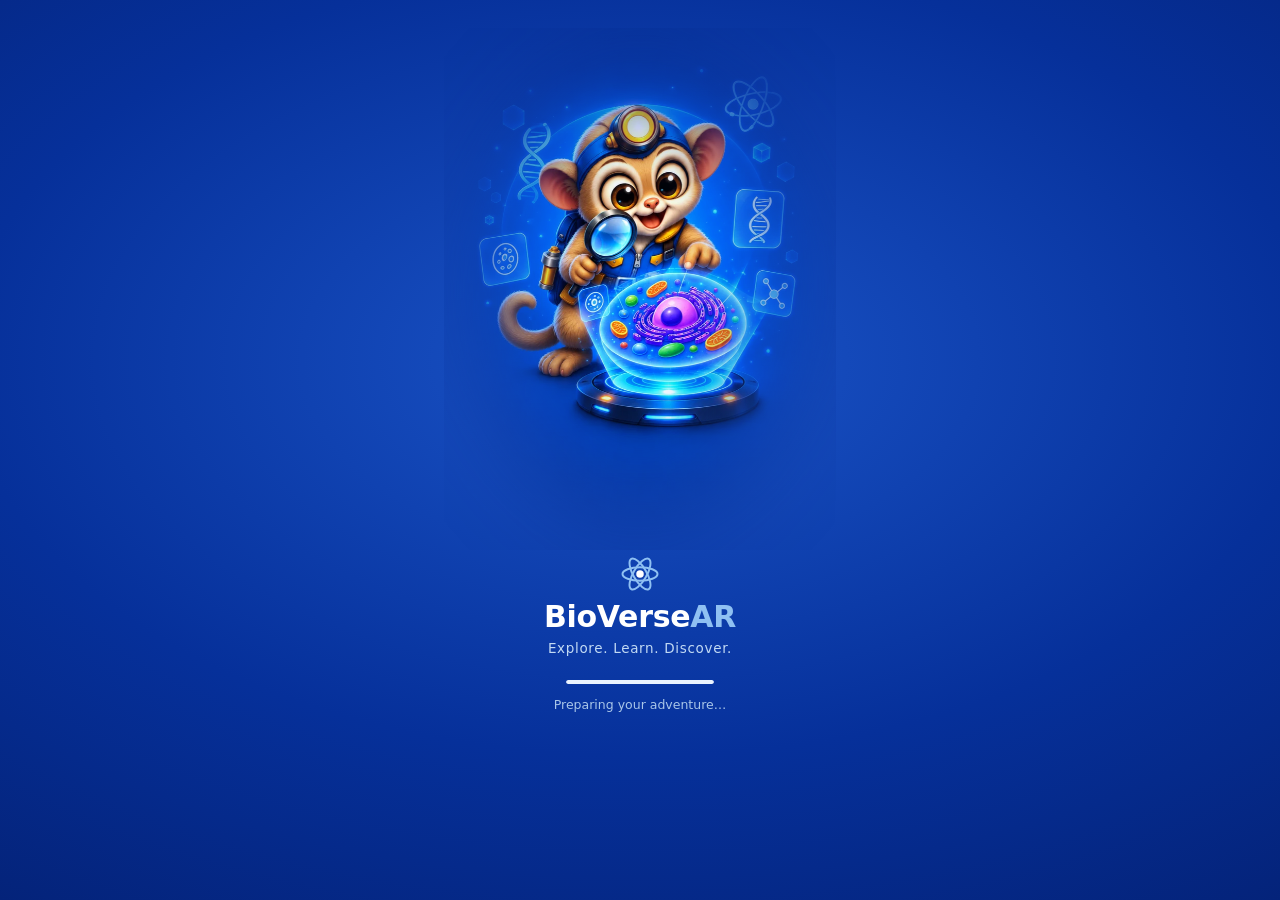
==== index.html @ 2a42e409 "Deploy BioVerseAR at bioversear-app.github.io root + Android app verification" ====
<!DOCTYPE html>
<html lang="en">
<head>
  <meta charset="utf-8">
  <meta name="viewport" content="width=device-width, initial-scale=1, viewport-fit=cover">
  <meta name="theme-color" content="#185FA5">
  <title>BioVerseAR — Sign in</title>
  <!--
    Installable PWA (Android + iOS "Add to Home Screen"). Identity is an
    { alias, classCode } profile (no real names, no passwords) tied to a
    Supabase anonymous-auth session; results + leaderboard sync to Supabase
    when online, and the app shell still opens offline via the service worker.
  -->
  <style>
    :root {
      --bg: #F4F8FC;
      --surface: #ffffff;
      --ink: #042C53;
      --muted: #5A6B7B;
      --primary: #185FA5;
      --primary-press: #124b82;
      --accent: #E1F5EE;
      --danger: #B42318;
      --danger-bg: #FEF3F2;
      --line: #D7E2EE;
      --radius: 14px;
    }
    * { box-sizing: border-box; }
    html, body { margin: 0; padding: 0; }
    body {
      font-family: system-ui, -apple-system, "Segoe UI", Roboto, sans-serif;
      background: var(--bg);
      color: var(--ink);
      min-height: 100dvh;
      display: flex;
      flex-direction: column;
      -webkit-text-size-adjust: 100%;
    }
    .wrap {
      width: 100%;
      max-width: 420px;
      margin: 0 auto;
      padding: 24px 20px calc(24px + env(safe-area-inset-bottom));
      flex: 1;
      display: flex;
      flex-direction: column;
      justify-content: center;
      gap: 20px;
    }
    .brand { text-align: center; }
    .brand .logo {
      width: 56px; height: 56px; margin: 0 auto 10px;
      display: grid; place-items: center;
      background: var(--primary); border-radius: 16px;
    }
    .brand .logo svg { width: 32px; height: 32px; }
    .brand h1 { font-size: 22px; margin: 0; letter-spacing: -0.01em; }
    .brand p { font-size: 13px; color: var(--muted); margin: 4px 0 0; }

    .card {
      background: var(--surface);
      border: 1px solid var(--line);
      border-radius: var(--radius);
      padding: 20px;
      box-shadow: 0 1px 2px rgba(4,44,83,0.04);
    }
    .card h2 { font-size: 17px; margin: 0 0 4px; }
    .card .sub { font-size: 13px; color: var(--muted); margin: 0 0 16px; }

    .field { margin-bottom: 16px; }
    .field label { display: block; font-size: 13px; font-weight: 600; margin-bottom: 6px; }
    .field .hint { font-weight: 400; color: var(--muted); }
    .field input {
      width: 100%;
      font-size: 16px; /* keeps mobile from zooming on focus */
      padding: 13px 14px;
      border: 1.5px solid var(--line);
      border-radius: 10px;
      background: #fff;
      color: var(--ink);
      outline: none;
      transition: border-color .12s ease;
    }
    .field input:focus { border-color: var(--primary); }
    .field input[aria-invalid="true"] { border-color: var(--danger); background: var(--danger-bg); }
    .field .error {
      display: none;
      font-size: 12.5px; color: var(--danger); margin-top: 6px;
    }
    .field .error.show { display: block; }

    .btn {
      -webkit-appearance: none; appearance: none;
      width: 100%;
      font-size: 16px; font-weight: 600;
      padding: 14px 16px;
      border: none; border-radius: 10px;
      background: var(--primary); color: #fff;
      cursor: pointer;
      min-height: 50px;
      touch-action: manipulation;
    }
    .btn:active { background: var(--primary-press); }
    .btn:disabled { opacity: .65; cursor: default; }
    .auth-tabs {
      display: flex; gap: 4px; background: #EEF3F9; border: 1px solid var(--line);
      border-radius: 999px; padding: 4px; margin: 0 0 18px;
    }
    .auth-tab {
      flex: 1; border: 0; background: transparent; font: inherit; font-size: 14px; font-weight: 700;
      color: var(--muted); padding: 9px 10px; border-radius: 999px; cursor: pointer;
    }
    .auth-tab.on { background: var(--primary); color: #fff; }
    .form-error { font-size: 12.5px; color: var(--danger); margin: -4px 0 12px; display: none; }
    .form-error.show { display: block; }
    .auth-alt { text-align: center; font-size: 13px; color: var(--muted); margin: 14px 0 0; }
    .linklike { background: none; border: 0; color: var(--primary); font: inherit; font-weight: 700; cursor: pointer; padding: 0; text-decoration: underline; }
    .btn.secondary {
      background: transparent; color: var(--primary);
      border: 1.5px solid var(--line);
      margin-top: 10px;
    }
    .btn.secondary:active { background: #eef4fb; }

    /* Game-oriented entry hook + a quiet privacy footnote (replaces the old boxed note) */
    .entry-note { margin-top: 8px; text-align: center; }
    .entry-hook {
      display: inline-flex; align-items: center; gap: 7px;
      font-size: 13px; font-weight: 700; color: var(--primary);
      background: var(--accent); border-radius: 999px;
      padding: 9px 15px; line-height: 1.2;
    }
    .entry-hook svg { flex: 0 0 auto; width: 15px; height: 15px; }
    .entry-privacy {
      font-size: 11.5px; color: var(--muted); line-height: 1.5;
      margin: 10px 0 0; text-align: center; text-wrap: balance;
    }
    .entry-privacy svg { width: 12px; height: 12px; opacity: .85; vertical-align: -2px; margin-right: 4px; }
    .entry-privacy strong { color: var(--ink); font-weight: 700; }

    /* Signed-in view */
    #welcome .who {
      display: flex; align-items: center; gap: 12px;
      padding: 4px 0 14px; border-bottom: 1px solid var(--line); margin-bottom: 16px;
    }
    #welcome .avatar {
      width: 44px; height: 44px; border-radius: 50%;
      background: var(--primary); color: #fff;
      display: grid; place-items: center; font-weight: 700; font-size: 18px;
      flex: 0 0 auto; overflow: hidden;
    }
    #welcome .avatar svg { width: 100%; height: 100%; display: block; }

    /* Avatar picker (sign-up) */
    .av-strip { display: flex; gap: 10px; overflow-x: auto; padding: 4px 2px 6px; scrollbar-width: none; -webkit-overflow-scrolling: touch; }
    .av-strip::-webkit-scrollbar { display: none; }
    .av-opt { flex: 0 0 auto; border: 0; background: none; padding: 0; cursor: pointer; display: flex; flex-direction: column; align-items: center; gap: 5px; }
    .av-face { width: 52px; height: 52px; border-radius: 50%; overflow: hidden; background: #e6eef7; box-shadow: 0 0 0 2px #fff, 0 0 0 3px transparent; transition: box-shadow .12s ease, transform .12s ease; }
    .av-face svg { width: 100%; height: 100%; display: block; }
    .av-nm { font-size: 11px; font-weight: 700; color: var(--muted); }
    .av-opt.on .av-face { box-shadow: 0 0 0 3px #fff, 0 0 0 6px var(--primary); transform: translateY(-1px); }
    .av-opt.on .av-nm { color: var(--primary); }
    .av-opt:focus-visible .av-face { box-shadow: 0 0 0 3px #fff, 0 0 0 6px var(--primary); }
    .av-tag { text-align: center; font-size: 12.5px; color: var(--muted); font-style: italic; min-height: 18px; margin-top: 2px; }
    .av-tag b { font-style: normal; font-weight: 800; color: var(--primary); }
    .av-tag b::after { content: ' — '; color: var(--muted); font-weight: 400; }
    @media (prefers-reduced-motion: reduce) { .av-face { transition: none; } }
    #welcome .who .name { font-size: 17px; font-weight: 700; }
    #welcome .who .code { font-size: 13px; color: var(--muted); }

    .offline-tag {
      display: inline-flex; align-items: center; gap: 6px;
      font-size: 11.5px; color: var(--muted);
      justify-content: center;
    }
    .dot { width: 7px; height: 7px; border-radius: 50%; background: #2E9E6B; }
    .hidden { display: none !important; }

    /* ---- Splash / launch screen (Variant 1) ---- */
    .splash {
      position: fixed; inset: 0; z-index: 9999;
      background: radial-gradient(120% 100% at 50% 40%, #1A54C8 0%, #06309A 44%, #02175C 100%);
      display: flex; flex-direction: column; align-items: center;
      padding: max(28px, env(safe-area-inset-top)) 24px calc(30px + env(safe-area-inset-bottom));
      opacity: 1; transition: opacity .5s ease;
    }
    .splash.out { opacity: 0; pointer-events: none; }
    .splash-hero {
      flex: 1 1 auto; min-height: 0; width: auto; max-width: 80%; max-height: 58vh;
      object-fit: contain; align-self: center;
      /* the image keeps its blue background but its edges are feathered to transparent
         (baked into the WebP), so it dissolves into the matching gradient — no hard box */
      animation: heroIn .8s cubic-bezier(.2,.8,.2,1) both;
    }
    @keyframes heroIn { from { opacity: 0; transform: translateY(14px) scale(.97); } to { opacity: 1; transform: none; } }
    .splash-brand { text-align: center; color: #fff; margin-top: 4px; animation: splashUp .7s ease .15s both; }
    .splash-logo { width: 40px; height: 40px; margin: 0 auto 8px; }
    .splash-name { font-size: 30px; font-weight: 800; letter-spacing: -.01em; line-height: 1; }
    .splash-name span { color: #8FC0F2; }
    .splash-tag { font-size: 13.5px; color: #C2DAF4; margin-top: 8px; letter-spacing: .05em; }
    .splash-loader { width: 148px; height: 4px; border-radius: 99px; background: rgba(255,255,255,.18); margin-top: 24px; overflow: hidden; animation: splashUp .7s ease .25s both; }
    .splash-bar { height: 100%; width: 0; background: #EAF3FF; border-radius: 99px; animation: splashBar 2.2s ease forwards; }
    @keyframes splashBar { from { width: 0; } to { width: 100%; } }
    .splash-note { font-size: 12.5px; color: #A9C6E8; margin-top: 13px; animation: splashUp .7s ease .3s both; }
    @keyframes splashUp { from { opacity: 0; transform: translateY(10px); } to { opacity: 1; transform: none; } }
    @media (prefers-reduced-motion: reduce) {
      .splash-hero, .splash-brand, .splash-loader, .splash-note { animation: none; }
      .splash-bar { animation: none; width: 100%; }
    }
  </style>
  <link rel="manifest" href="manifest.json">
  <link rel="icon" type="image/png" sizes="32x32" href="assets/icons/favicon-32.png">
  <link rel="apple-touch-icon" href="assets/icons/apple-touch-icon.png">
  <meta name="apple-mobile-web-app-capable" content="yes">
  <meta name="mobile-web-app-capable" content="yes">
  <meta name="apple-mobile-web-app-status-bar-style" content="default">
  <meta name="apple-mobile-web-app-title" content="BioVerseAR">
</head>
<body>
  <div id="splash" class="splash" role="status" aria-label="Loading BioVerseAR">
    <img class="splash-hero" src="assets/splash/tarsier-hero.webp" alt="">
    <div class="splash-brand">
      <div class="splash-logo" aria-hidden="true">
        <svg viewBox="0 0 48 48" fill="none">
          <g stroke="#8FC0F2" stroke-width="2.4" fill="none">
            <ellipse cx="24" cy="24" rx="21" ry="8"/>
            <ellipse cx="24" cy="24" rx="21" ry="8" transform="rotate(60 24 24)"/>
            <ellipse cx="24" cy="24" rx="21" ry="8" transform="rotate(120 24 24)"/>
          </g>
          <circle cx="24" cy="24" r="4.5" fill="#fff"/>
        </svg>
      </div>
      <div class="splash-name">BioVerse<span>AR</span></div>
      <div class="splash-tag">Explore. Learn. Discover.</div>
    </div>
    <div class="splash-loader"><div class="splash-bar"></div></div>
    <div class="splash-note">Preparing your adventure…</div>
  </div>

  <div class="wrap">
    <div class="brand">
      <div class="logo" aria-hidden="true">
        <svg viewBox="0 0 24 24" fill="none" xmlns="http://www.w3.org/2000/svg">
          <circle cx="12" cy="12" r="9" stroke="#fff" stroke-width="1.6"/>
          <path d="M3.5 12h17M12 3.2c2.6 2.4 2.6 15.2 0 17.6M12 3.2c-2.6 2.4-2.6 15.2 0 17.6" stroke="#fff" stroke-width="1.4"/>
        </svg>
      </div>
      <h1>BioVerseAR</h1>
      <p>Explore biology in augmented reality</p>
    </div>

    <!-- LOG IN / SIGN UP -->
    <section id="setup" class="card" aria-labelledby="setup-title" hidden>
      <h2 id="setup-title" class="hidden">Log in or sign up</h2>
      <div class="auth-tabs" id="auth-tabs" role="tablist">
        <button class="auth-tab on" data-mode="login" type="button" role="tab">Log in</button>
        <button class="auth-tab" data-mode="signup" type="button" role="tab">Sign up</button>
      </div>

      <form id="login-form" novalidate>
        <div class="field">
          <label for="li-user">Username</label>
          <input id="li-user" type="text" autocomplete="username" autocapitalize="none" autocorrect="off" spellcheck="false" maxlength="20">
        </div>
        <div class="field">
          <label for="li-pass">Password</label>
          <input id="li-pass" type="password" autocomplete="current-password" maxlength="64">
        </div>
        <div class="form-error" id="login-error" role="alert"></div>
        <button class="btn" type="submit">Log in</button>
      </form>

      <form id="signup-form" novalidate hidden>
        <div class="field">
          <label for="su-name">Full name <span class="hint">— only your teacher sees this</span></label>
          <input id="su-name" type="text" autocomplete="off" autocapitalize="words" maxlength="60">
        </div>
        <div class="field">
          <label for="su-user">Username <span class="hint">— shown on the leaderboard</span></label>
          <input id="su-user" type="text" autocomplete="off" autocapitalize="none" autocorrect="off" spellcheck="false" maxlength="20">
        </div>
        <div class="field">
          <label for="su-pass">Password <span class="hint">— 6+ chars · 1 uppercase · 1 number · 1 symbol</span></label>
          <input id="su-pass" type="password" autocomplete="new-password" maxlength="64">
        </div>
        <div class="field">
          <label for="su-code">Class code <span class="hint">— optional; only to join a competition</span></label>
          <input id="su-code" type="text" autocomplete="off" autocapitalize="none" autocorrect="off" spellcheck="false" maxlength="40">
        </div>
        <div class="field">
          <label>Choose your explorer</label>
          <div class="av-strip" id="su-avatars"></div>
          <div class="av-tag" id="su-avtag"></div>
        </div>
        <div class="form-error" id="signup-error" role="alert"></div>
        <button class="btn" type="submit">Create account</button>
      </form>

      <form id="teacher-form" novalidate hidden>
        <div class="field">
          <label for="te-name">Full name</label>
          <input id="te-name" type="text" autocomplete="off" autocapitalize="words" maxlength="60">
        </div>
        <div class="field">
          <label for="te-user">Username</label>
          <input id="te-user" type="text" autocomplete="off" autocapitalize="none" autocorrect="off" spellcheck="false" maxlength="20">
        </div>
        <div class="field">
          <label for="te-pass">Password <span class="hint">— 6+ chars · 1 uppercase · 1 number · 1 symbol</span></label>
          <input id="te-pass" type="password" autocomplete="new-password" maxlength="64">
        </div>
        <div class="field">
          <label for="te-code">Teacher code <span class="hint">— from the school admin</span></label>
          <input id="te-code" type="text" autocomplete="off" autocapitalize="none" autocorrect="off" spellcheck="false" maxlength="40">
        </div>
        <div class="form-error" id="teacher-error" role="alert"></div>
        <button class="btn" type="submit">Create teacher account</button>
      </form>

      <p class="auth-alt" id="alt-teacher" hidden>Are you a teacher? <button type="button" class="linklike" id="to-teacher">Sign up here</button></p>
      <p class="auth-alt" id="alt-student" hidden><button type="button" class="linklike" id="to-student">← Back to student sign up</button></p>

      <div class="entry-note" id="privacy-note">
        <div class="entry-hook">
          <svg viewBox="0 0 24 24" fill="none" aria-hidden="true">
            <g stroke="#185FA5" stroke-width="1.7">
              <ellipse cx="12" cy="12" rx="10" ry="3.7"/>
              <ellipse cx="12" cy="12" rx="10" ry="3.7" transform="rotate(60 12 12)"/>
              <ellipse cx="12" cy="12" rx="10" ry="3.7" transform="rotate(120 12 12)"/>
            </g>
            <circle cx="12" cy="12" r="2.3" fill="#185FA5"/>
          </svg>
          <span>Start your science adventure</span>
        </div>
        <p class="entry-privacy">
          <svg viewBox="0 0 24 24" fill="none" aria-hidden="true"><rect x="5" y="11" width="14" height="9" rx="2" stroke="#5A6B7B" stroke-width="1.6"/><path d="M8 11V8a4 4 0 0 1 8 0v3" stroke="#5A6B7B" stroke-width="1.6"/></svg>
          <span>Your <strong>real name is private</strong> — only your teacher sees it.</span>
        </p>
        <p class="agree-line">By creating an account you agree to our <a href="terms.html">Terms &amp; Conditions and Privacy Policy</a>.</p>
      </div>
    </section>

    <!-- SIGNED-IN / RETURNING -->
    <section id="welcome" class="card" aria-labelledby="welcome-title" hidden>
      <div class="who">
        <div class="avatar" id="avatar" aria-hidden="true">?</div>
        <div>
          <div class="name">Welcome back, <span id="who-name">student</span></div>
          <div class="code">Class <span id="who-code">—</span></div>
        </div>
      </div>
      <h2 id="welcome-title" class="hidden">Welcome back</h2>
      <button class="btn" id="continue-btn" type="button">Continue to BioVerseAR</button>
      <button class="btn secondary" id="signout-btn" type="button">Log out</button>
    </section>

    <div class="offline-tag" aria-live="polite">
      <span class="dot" id="net-dot"></span>
      <span id="net-text">Installable app · works offline, syncs your scores when online</span>
    </div>
  </div>

  <script src="assets/vendor/supabase.min.js"></script>
  <script src="config.js"></script>
  <script src="app.js"></script>
  <script>
  (function () {
    'use strict';
    var KEY = 'bioversear.profile.v1';
    var $ = function (id) { return document.getElementById(id); };
    var setup = $('setup'), welcome = $('welcome');

    var storageOk = (function () {
      try { var k = '__t'; localStorage.setItem(k, '1'); localStorage.removeItem(k); return true; }
      catch (e) { return false; }
    })();
    function loadMirror() { try { return JSON.parse(localStorage.getItem(KEY) || 'null'); } catch (e) { return null; } }

    // ---- Validation ----
    function vName(v) { v = (v || '').trim();
      if (!v) return 'Please enter your full name.';
      if (v.length < 2) return 'Name is too short.';
      if (v.length > 60) return 'Name is too long.'; return null; }
    function vUser(v) { v = (v || '').trim();
      if (!v) return 'Please choose a username.';
      if (v.length < 3) return 'Username must be at least 3 characters.';
      if (v.length > 20) return 'Username is too long (max 20).';
      if (!/^[A-Za-z0-9._-]+$/.test(v)) return 'Use letters, numbers, . _ or - (no spaces).'; return null; }
    // Password rules for CREATING/CHANGING a password (not login): 6+ characters with
    // at least one uppercase letter, one number, and one special character.
    function vPass(v) { if (!v) return 'Please enter a password.';
      if (v.length < 6) return 'Password must be at least 6 characters.';
      if (!/[A-Z]/.test(v)) return 'Add at least 1 uppercase letter.';
      if (!/[0-9]/.test(v)) return 'Add at least 1 number.';
      if (!/[^A-Za-z0-9]/.test(v)) return 'Add at least 1 special character (e.g. ! @ # ?).'; return null; }
    // Login only checks a password was entered — existing accounts must still sign in
    // even if their password predates the rules above.
    function vLoginPass(v) { return v ? null : 'Please enter your password.'; }
    function vCode(v) { v = (v || '').trim();
      if (!v) return null; // optional — no code = Explorer (can join a competition later)
      if (v.length > 40) return 'That is too long (max 40 characters).'; return null; }

    function showErr(id, msg) { var e = $(id); e.textContent = msg || ''; e.classList.toggle('show', !!msg); }
    function busy(form, on, label) {
      var btn = form.querySelector('button[type="submit"]'); if (!btn) return;
      if (on) { btn.dataset.t = btn.textContent; btn.disabled = true; btn.textContent = label; }
      else { btn.disabled = false; if (btn.dataset.t) btn.textContent = btn.dataset.t; }
    }

    // ---- Mode switch: login / signup (student) / teacher ----
    function setMode(mode) {
      $('login-form').hidden = mode !== 'login';
      $('signup-form').hidden = mode !== 'signup';
      $('teacher-form').hidden = mode !== 'teacher';
      $('alt-teacher').hidden = mode !== 'signup';
      $('alt-student').hidden = mode !== 'teacher';
      $('privacy-note').hidden = mode === 'login';
      var active = (mode === 'teacher') ? 'signup' : mode;
      [].forEach.call($('auth-tabs').children, function (c) { c.classList.toggle('on', c.getAttribute('data-mode') === active); });
    }
    $('auth-tabs').addEventListener('click', function (e) {
      var b = e.target.closest('.auth-tab'); if (!b) return; setMode(b.getAttribute('data-mode'));
    });
    $('to-teacher').addEventListener('click', function () { setMode('teacher'); });
    $('to-student').addEventListener('click', function () { setMode('signup'); });

    // ---- Log in ----
    $('login-form').addEventListener('submit', function (e) {
      e.preventDefault();
      var u = $('li-user').value, p = $('li-pass').value;
      var err = vUser(u) || vLoginPass(p);
      if (err) { showErr('login-error', err); return; }
      showErr('login-error', ''); busy(this, true, 'Logging in…');
      BV.logIn(u.trim(), p).then(function (r) {
        if (r.ok) { location.href = (r.role === 'teacher') ? 'teacher.html' : 'dashboard.html'; }
        else { showErr('login-error', r.error); busy($('login-form'), false); }
      });
    });

    // ---- Teacher sign-up ----
    $('teacher-form').addEventListener('submit', function (e) {
      e.preventDefault();
      var name = $('te-name').value, u = $('te-user').value, p = $('te-pass').value, code = $('te-code').value;
      var err = vName(name) || vUser(u) || vPass(p) || (!code.trim() ? 'Enter the teacher code.' : null);
      if (err) { showErr('teacher-error', err); return; }
      showErr('teacher-error', ''); busy(this, true, 'Creating…');
      BV.signUpTeacher(name.trim(), u.trim(), p, code.trim()).then(function (r) {
        if (r.ok) { location.href = 'teacher.html'; }
        else { showErr('teacher-error', r.error); busy($('teacher-form'), false); }
      });
    });
    ['te-name', 'te-user', 'te-pass', 'te-code'].forEach(function (id) { $(id).addEventListener('input', function () { showErr('teacher-error', ''); }); });

    // ---- Avatar picker (sign-up) ----
    var suAvatar = BV.defaultAvatar();
    (function buildAvatarPicker() {
      var host = $('su-avatars'), tagEl = $('su-avtag');
      BV.avatars().forEach(function (a) {
        var b = document.createElement('button');
        b.type = 'button';
        b.className = 'av-opt' + (a.id === suAvatar ? ' on' : '');
        b.setAttribute('data-id', a.id);
        b.setAttribute('aria-label', 'Choose ' + a.name);
        b.innerHTML = '<span class="av-face">' + a.svg + '</span><span class="av-nm">' + a.name + '</span>';
        host.appendChild(b);
      });
      function paintTag() { tagEl.innerHTML = '<b>' + BV.avatarName(suAvatar) + '</b>' + BV.avatarTag(suAvatar); }
      host.addEventListener('click', function (e) {
        var b = e.target.closest('.av-opt'); if (!b) return;
        suAvatar = b.getAttribute('data-id');
        [].forEach.call(host.children, function (c) { c.classList.toggle('on', c === b); });
        paintTag();
      });
      paintTag();
    })();

    // ---- Sign up ----
    $('signup-form').addEventListener('submit', function (e) {
      e.preventDefault();
      var name = $('su-name').value, u = $('su-user').value, p = $('su-pass').value, code = $('su-code').value;
      var err = vName(name) || vUser(u) || vPass(p) || vCode(code);
      if (err) { showErr('signup-error', err); return; }
      showErr('signup-error', ''); busy(this, true, 'Creating…');
      BV.signUp(name.trim(), u.trim(), p, code.trim().replace(/\s+/g, ' '), suAvatar).then(function (r) {
        if (r.ok) {
          if (r.classInvalid) alert('Your account is ready! But that class code wasn’t found, so you’re exploring solo for now — you can join a class any time from your Profile.');
          location.href = 'dashboard.html';
        }
        else { showErr('signup-error', r.error); busy($('signup-form'), false); }
      });
    });

    ['li-user', 'li-pass'].forEach(function (id) { $(id).addEventListener('input', function () { showErr('login-error', ''); }); });
    ['su-name', 'su-user', 'su-pass', 'su-code'].forEach(function (id) { $(id).addEventListener('input', function () { showErr('signup-error', ''); }); });

    // ---- Welcome / continue / log out ----
    function renderWelcome(m) {
      $('who-name').textContent = m.alias;
      $('who-code').textContent = m.classCode || '—';
      var av = m.avatar && BV.avatarSvg(m.avatar);
      if (av) $('avatar').innerHTML = av;
      else $('avatar').textContent = ((m.alias || '?').trim()[0] || '?').toUpperCase();
      setup.hidden = true; welcome.hidden = false;
    }
    $('continue-btn').addEventListener('click', function () {
      var mm = loadMirror(); location.href = (mm && mm.role === 'teacher') ? 'teacher.html' : 'dashboard.html';
    });
    $('signout-btn').addEventListener('click', function () { if (confirm('Log out on this device?')) { BV.signOut(); } });

    if (!storageOk) {
      $('net-text').textContent = 'This browser is blocking storage — login can’t be saved. Turn off private mode.';
      $('net-dot').style.background = '#B42318';
    }

    // ---- Boot: already logged in on this device? ----
    var m = loadMirror();
    if (m && m.alias) { renderWelcome(m); } else { setMode('login'); setup.hidden = false; }
    // Deep-link from a class QR (index.html?class=CODE): open student sign-up with
    // the class code pre-filled so scanning a teacher's QR joins that competition.
    (function () {
      var cc = new URLSearchParams(location.search).get('class');
      if (cc && (!m || !m.alias)) { $('su-code').value = cc.trim().slice(0, 40); setMode('signup'); }
    })();
  })();
  </script>

  <script>
  // Launch splash: shows once per app session, auto-dismisses, tap to skip.
  (function () {
    var splash = document.getElementById('splash');
    if (!splash) return;
    function remove() { if (splash.parentNode) splash.parentNode.removeChild(splash); }
    try {
      if (sessionStorage.getItem('bv_splash_seen')) { remove(); return; }
      sessionStorage.setItem('bv_splash_seen', '1');
    } catch (e) {}
    function dismiss() { splash.classList.add('out'); setTimeout(remove, 550); }
    var timer = setTimeout(dismiss, 2500);
    splash.addEventListener('click', function () { clearTimeout(timer); dismiss(); });
  })();
  </script>
</body>
</html>
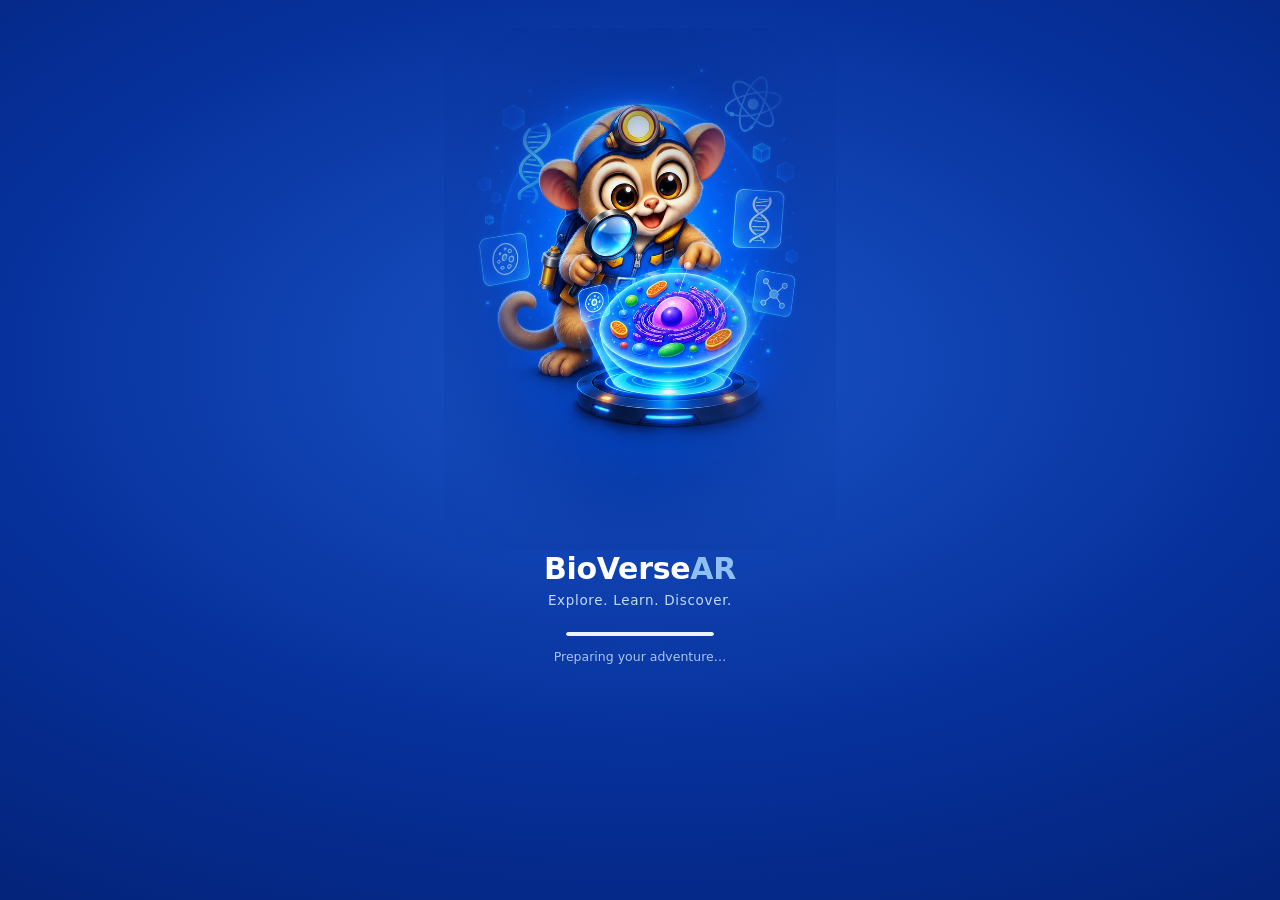
==== commit eea6da70: "Branding: tarsier app icon (replaces atom); drop atom logo from launch splash" ====
--- a/index.html
+++ b/index.html
@@ -220,16 +220,6 @@
   <div id="splash" class="splash" role="status" aria-label="Loading BioVerseAR">
     <img class="splash-hero" src="assets/splash/tarsier-hero.webp" alt="">
     <div class="splash-brand">
-      <div class="splash-logo" aria-hidden="true">
-        <svg viewBox="0 0 48 48" fill="none">
-          <g stroke="#8FC0F2" stroke-width="2.4" fill="none">
-            <ellipse cx="24" cy="24" rx="21" ry="8"/>
-            <ellipse cx="24" cy="24" rx="21" ry="8" transform="rotate(60 24 24)"/>
-            <ellipse cx="24" cy="24" rx="21" ry="8" transform="rotate(120 24 24)"/>
-          </g>
-          <circle cx="24" cy="24" r="4.5" fill="#fff"/>
-        </svg>
-      </div>
       <div class="splash-name">BioVerse<span>AR</span></div>
       <div class="splash-tag">Explore. Learn. Discover.</div>
     </div>
